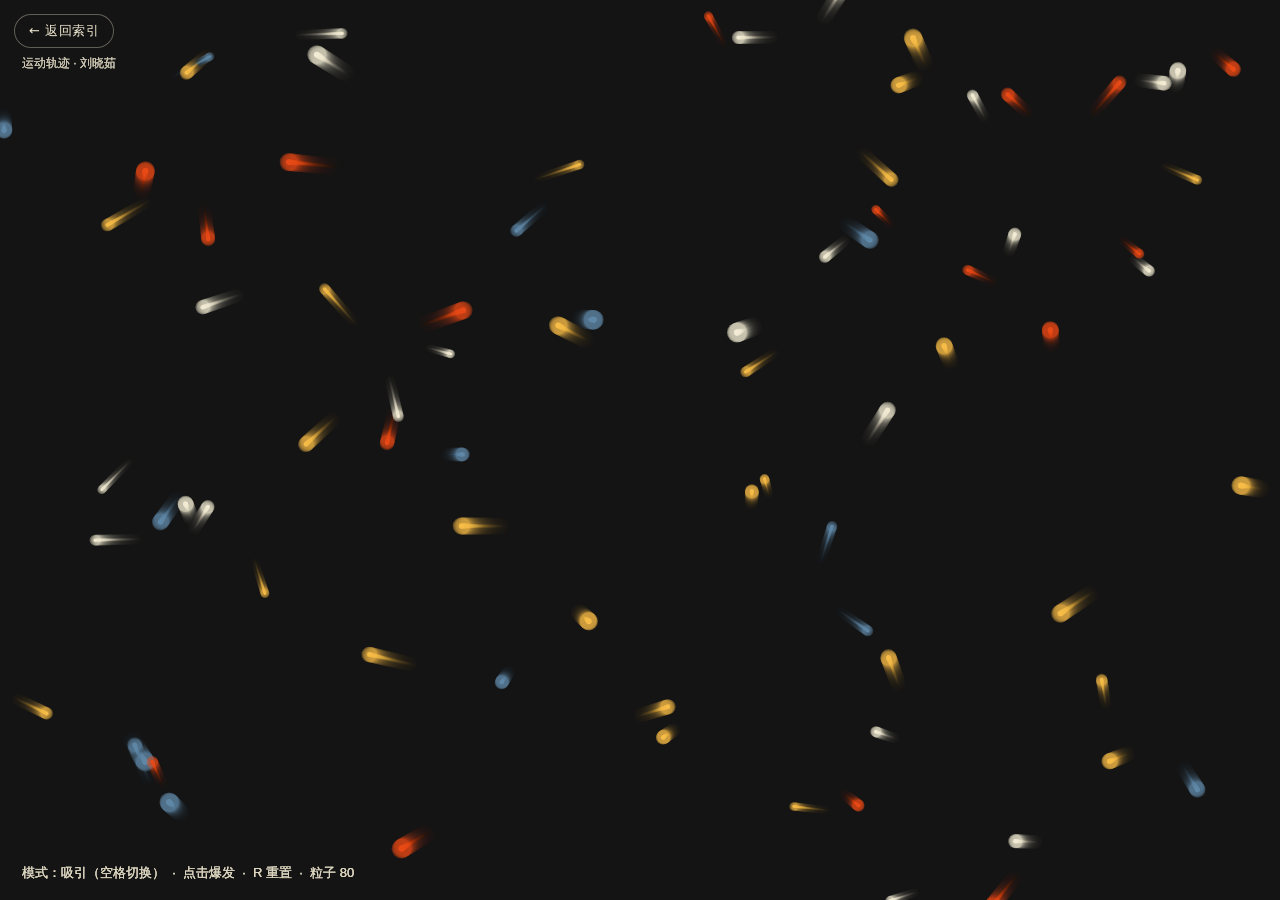
==== dynamic.html @ f170c10c "Add assignment 01: geometric static composition and interactive motion trails" ====
<!DOCTYPE html>
<html lang="zh-CN">
  <head>
    <meta charset="utf-8" />
    <meta name="viewport" content="width=device-width, initial-scale=1, maximum-scale=1, user-scalable=no" />
    <title>运动轨迹 · 交互动态作品 | 刘晓茹</title>
    <link rel="stylesheet" href="./style.css" />
    <!-- 本地加载 p5，不依赖 CDN，国内网络也能秒开 -->
    <script src="./lib/p5.js"></script>
    <script src="./dynamic.js"></script>
  </head>
  <body class="dynamic-page">
    <a class="back-link" href="./index.html">← 返回索引</a>
  </body>
</html>
---- style.css ----
/* ============================================================
   作业一 · p5.js 两个作品 公共样式
   目标：画布打开不出现滚动条、不出现错位
   ============================================================ */

html,
body {
  margin: 0;
  padding: 0;
  background: #141416;            /* 与作品配色里的“墨黑”一致 */
  color: #f2ead2;                 /* 与作品配色里的“米白”一致 */
  font-family: "PingFang SC", "Microsoft YaHei", system-ui, sans-serif;
  -webkit-tap-highlight-color: transparent;
}

/* 静态作品页：画布居中，四周留白，禁止滚动条 */
body.static-page {
  min-height: 100vh;
  display: flex;
  align-items: center;
  justify-content: center;
  overflow: hidden;
}

/* 动态作品页：画布铺满整个窗口，禁止滚动条 */
body.dynamic-page {
  overflow: hidden;
}

/* 画布本身去掉行内元素的底部空隙，避免出现莫名滚动条 */
canvas {
  display: block;
}

/* 左上角返回索引的小按钮（两个作品页通用） */
.back-link {
  position: fixed;
  top: 14px;
  left: 14px;
  z-index: 10;
  padding: 7px 14px;
  border: 1px solid rgba(242, 234, 210, 0.35);
  border-radius: 999px;
  background: rgba(20, 20, 22, 0.55);
  color: #f2ead2;
  font-size: 13px;
  letter-spacing: 0.04em;
  text-decoration: none;
  backdrop-filter: blur(6px);
  transition: background 0.2s, border-color 0.2s;
}

.back-link:hover {
  background: rgba(232, 74, 22, 0.85);
  border-color: rgba(232, 74, 22, 0.9);
}
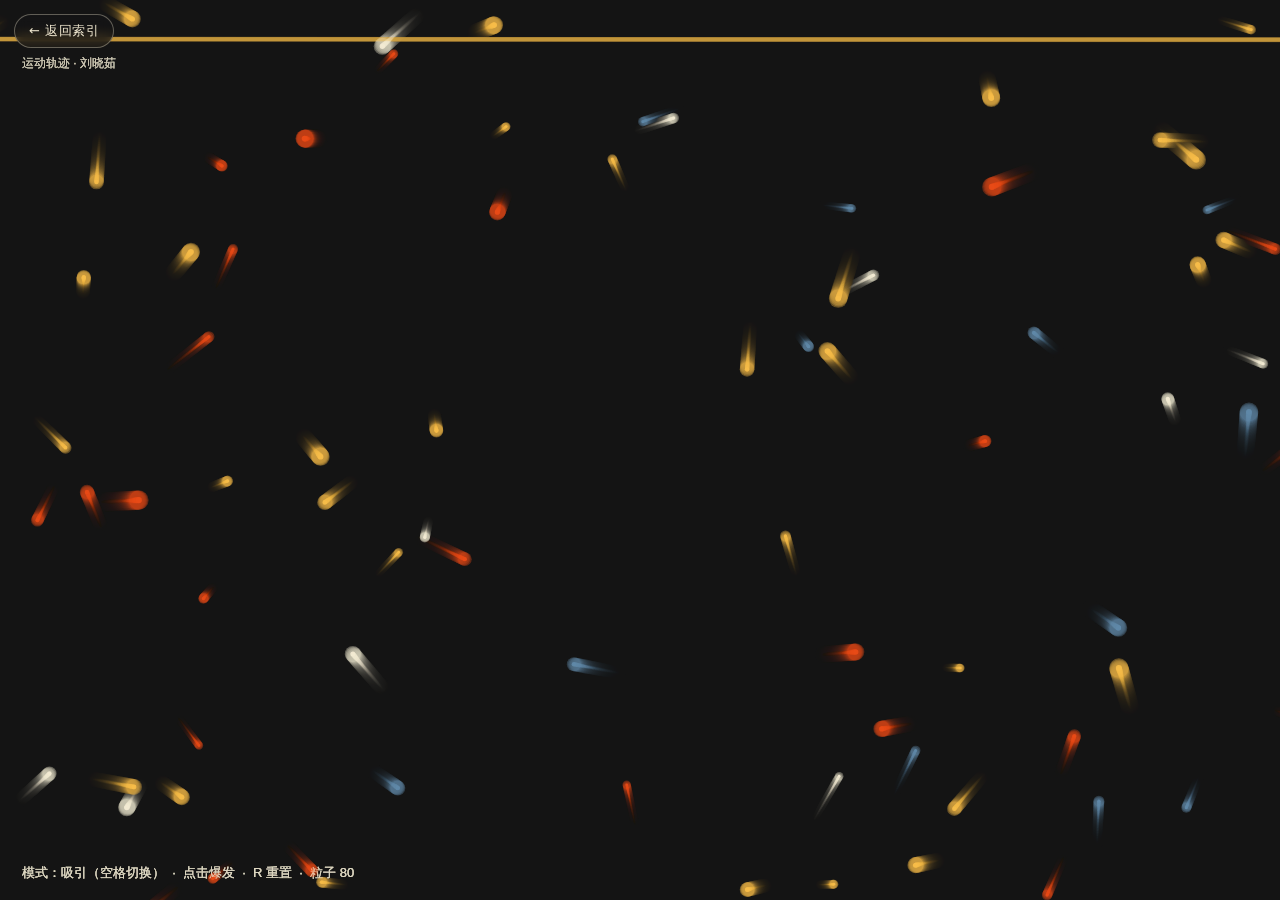
==== commit f94a36f8: "Hide back link when embedded in portfolio iframe" ====
--- a/dynamic.html
+++ b/dynamic.html
@@ -11,5 +11,11 @@
   </head>
   <body class="dynamic-page">
     <a class="back-link" href="./index.html">← 返回索引</a>
+    <script>
+      // 被作品集用 iframe 内嵌时（地址带 ?embed=1），隐藏"返回索引"，避免访客误点
+      if (location.search.indexOf("embed") > -1) {
+        document.querySelector(".back-link").style.display = "none";
+      }
+    </script>
   </body>
 </html>
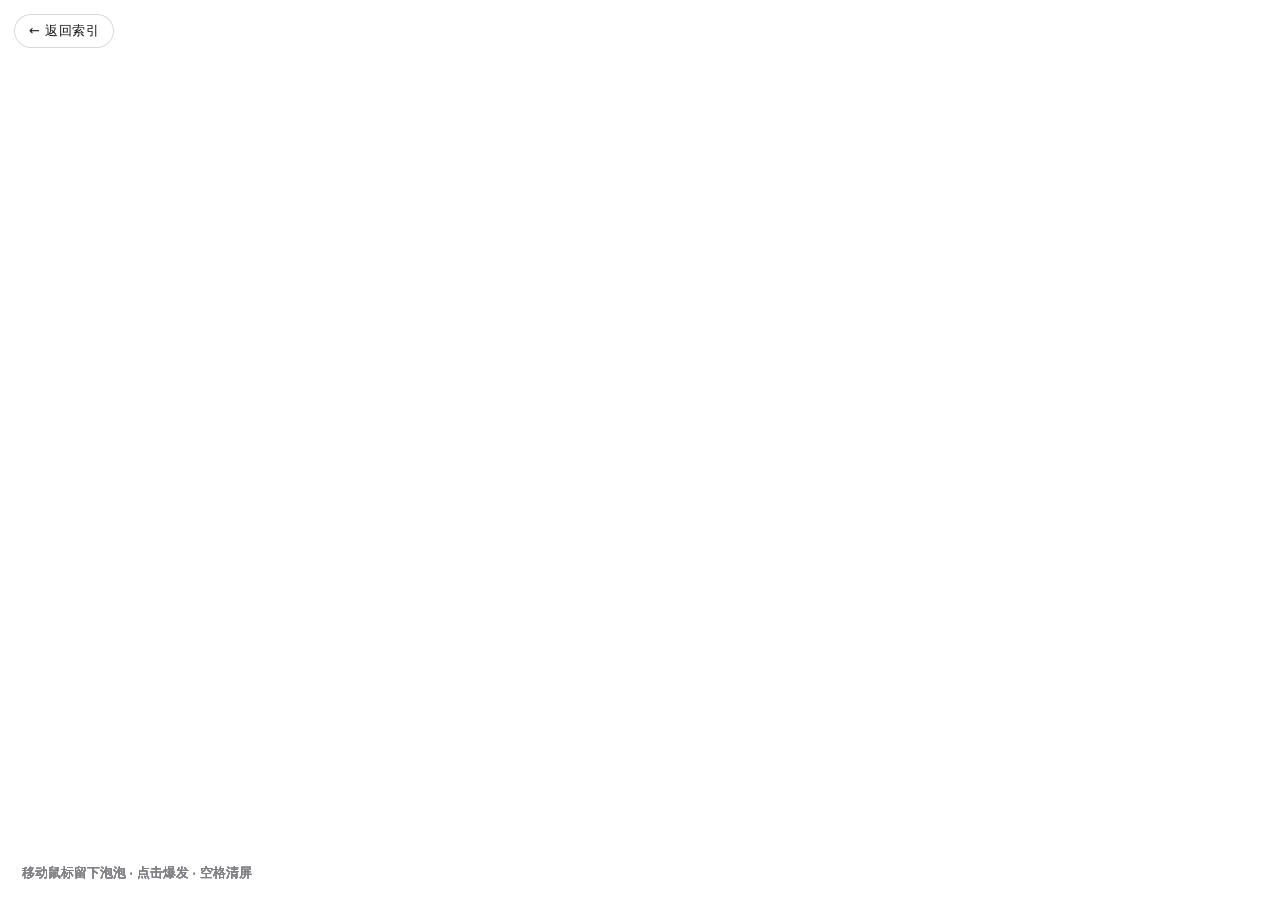
==== commit 621e0ff3: "Restore original macaron bubble trailing work and add click burst / space clear interactions" ====
--- a/dynamic.html
+++ b/dynamic.html
@@ -3,8 +3,7 @@
   <head>
     <meta charset="utf-8" />
     <meta name="viewport" content="width=device-width, initial-scale=1, maximum-scale=1, user-scalable=no" />
-    <title>运动轨迹 · 交互动态作品 | 刘晓茹</title>
-    <link rel="stylesheet" href="./style.css" />
+    <title>运动轨迹 · 交互动态作品 | 刘晓茹</title>    <link rel="stylesheet" href="./style.css" />
     <!-- 本地加载 p5，不依赖 CDN，国内网络也能秒开 -->
     <script src="./lib/p5.js"></script>
     <script src="./dynamic.js"></script>
--- a/style.css
+++ b/style.css
@@ -25,6 +25,20 @@
 /* 动态作品页：画布铺满整个窗口，禁止滚动条 */
 body.dynamic-page {
   overflow: hidden;
+  background: #ffffff; /* 运动轨迹是白底作品，页面底色也跟着变白，避免边缘露出黑边 */
+}
+
+/* 白底页面上的返回按钮：换成深色描边，保证看得清 */
+body.dynamic-page .back-link {
+  border-color: rgba(20, 20, 22, 0.16);
+  background: rgba(255, 255, 255, 0.78);
+  color: #141416;
+}
+
+body.dynamic-page .back-link:hover {
+  background: rgba(232, 74, 22, 0.92);
+  border-color: rgba(232, 74, 22, 0.92);
+  color: #fff;
 }
 
 /* 画布本身去掉行内元素的底部空隙，避免出现莫名滚动条 */
